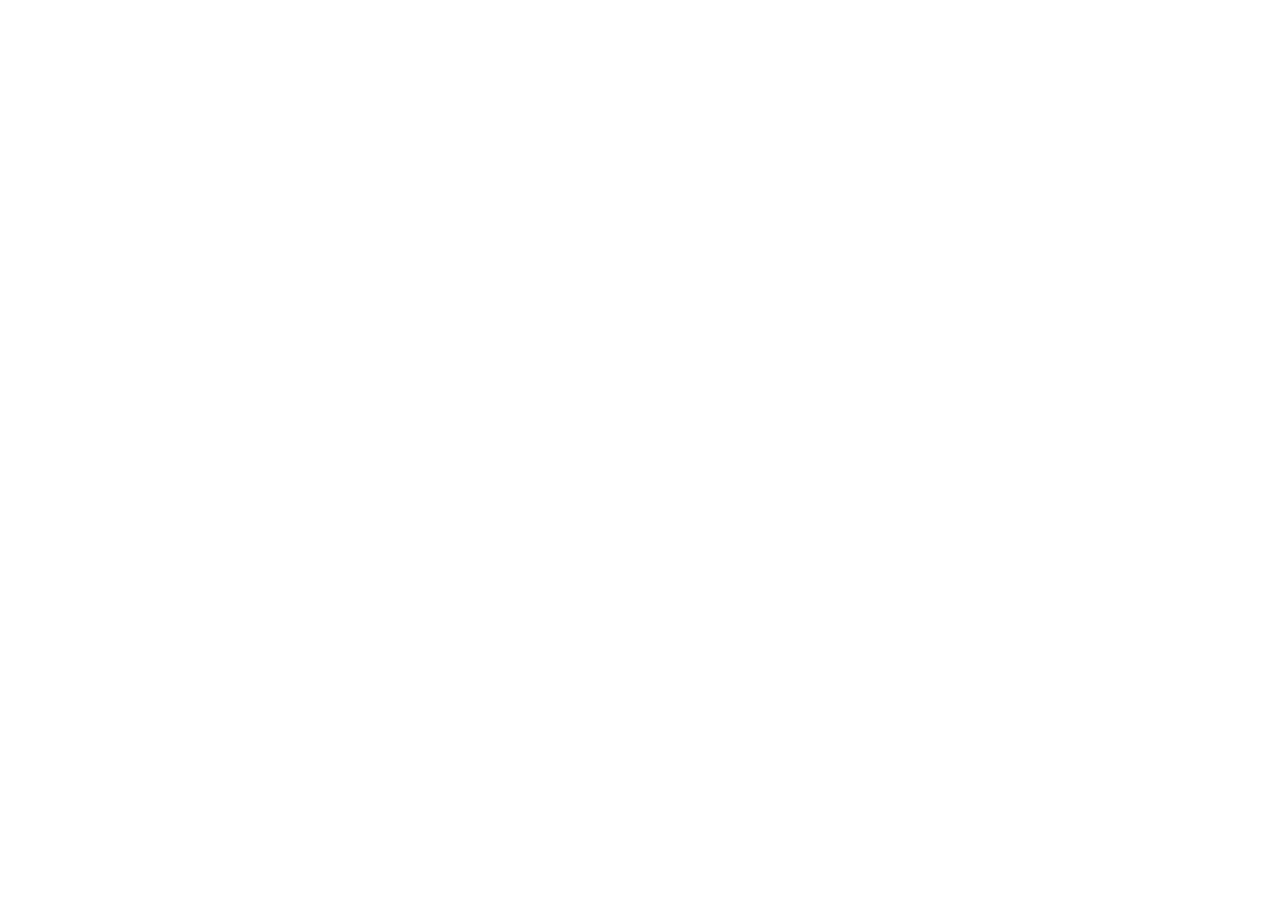
==== src/template.html @ 2986a125 "Initial commit" ====
<!doctype html>
<html lang="en">
  <head>
    <meta charset="UTF-8" />
    <meta name="viewport" content="width=device-width, initial-scale=1.0" />
    <title>App Title</title>
  </head>
  <body>
    <header>
      </div>
    </header>
    <main>
    </main>
    <footer>
    </footer>
  </body>
</html>
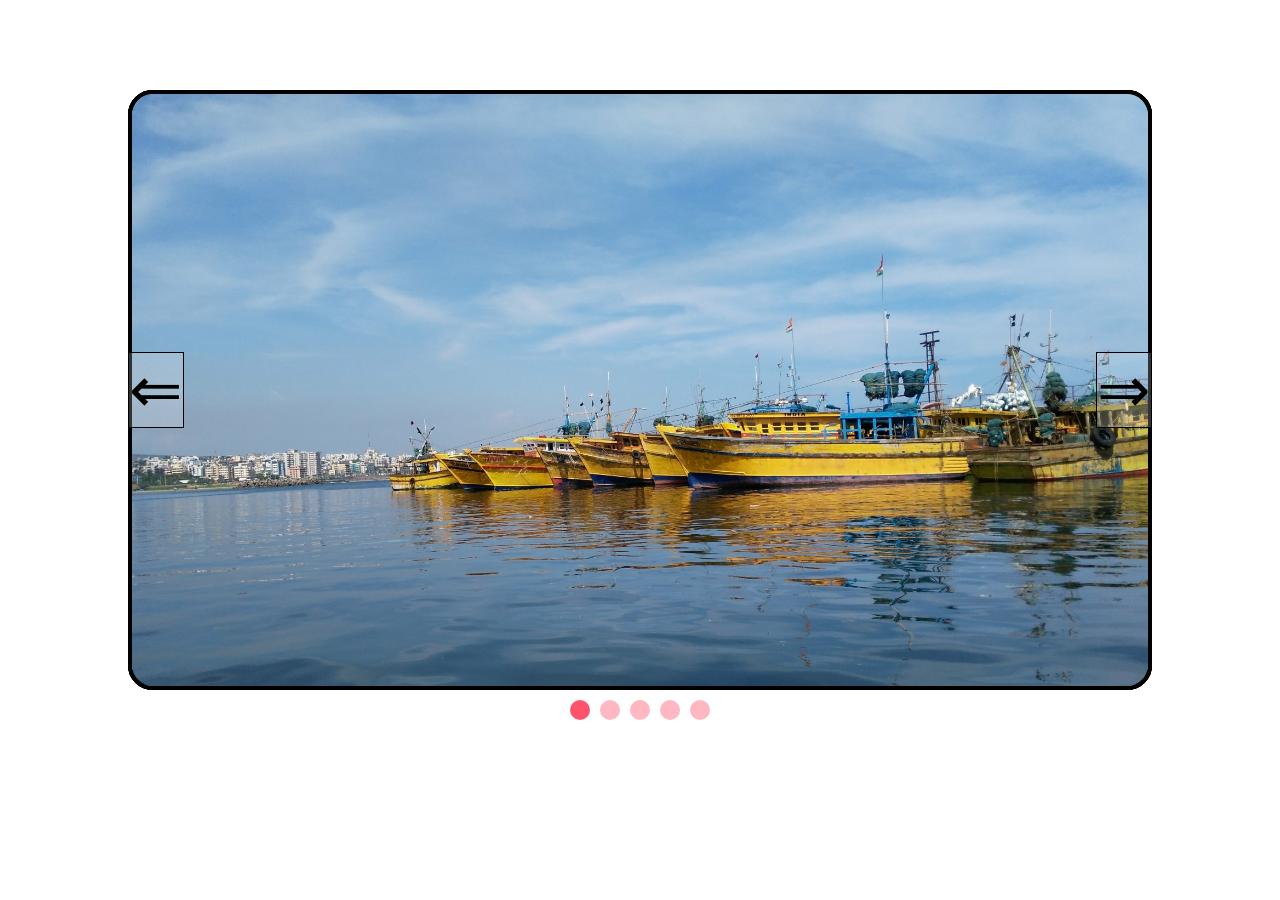
==== commit 5881727d: "Basic html/css structure done" ====
--- a/src/template.html
+++ b/src/template.html
@@ -3,13 +3,88 @@
   <head>
     <meta charset="UTF-8" />
     <meta name="viewport" content="width=device-width, initial-scale=1.0" />
-    <title>App Title</title>
+    <title>Image Carousel</title>
+    <link href="./css/styles.css" rel="stylesheet">
   </head>
   <body>
     <header>
-      </div>
     </header>
     <main>
+      <div class="carousel">
+        <button class="carousel__btn carousel__btn-previous">⇐</button>
+        <div class="carousel-slides-container">
+        <ul class="carousel-slides">
+          <li class="carousel-slide">
+            <img class="carousel-slide-image"src="./assets/images/slide-01.jpg">
+          </li>
+          <li class="carousel-slide">
+            <img class="carousel-slide-image"src="./assets/images/slide-02.jpg">
+          </li>
+          <li class="carousel-slide">
+            <img class="carousel-slide-image"src="./assets/images/slide-03.jpg">
+          </li>
+          <li class="carousel-slide">
+            <img class="carousel-slide-image"src="./assets/images/slide-04.jpg">
+          </li>
+          <li class="carousel-slide">
+            <img class="carousel-slide-image"src="./assets/images/slide-05.jpg">
+          </li>
+          <!-- <li class="carousel-slide">
+            <img class="carousel-slide-image"src="./assets/images/slide-06.jpg">
+          </li>
+          <li class="carousel-slide">
+            <img class="carousel-slide-image"src="./assets/images/slide-07.jpg">
+          </li>
+          <li class="carousel-slide">
+            <img class="carousel-slide-image"src="./assets/images/slide-08.jpg">
+          </li>
+          <li class="carousel-slide">
+            <img class="carousel-slide-image"src="./assets/images/slide-09.jpg">
+          </li>
+          <li class="carousel-slide">
+            <img class="carousel-slide-image"src="./assets/images/slide-10.jpg">
+          </li>
+          <li class="carousel-slide">
+            <img class="carousel-slide-image"src="./assets/images/slide-11.jpg">
+          </li>
+          <li class="carousel-slide">
+            <img class="carousel-slide-image"src="./assets/images/slide-12.jpg">
+          </li>
+          <li class="carousel-slide">
+            <img class="carousel-slide-image"src="./assets/images/slide-13.jpg">
+          </li>
+          <li class="carousel-slide">
+            <img class="carousel-slide-image"src="./assets/images/slide-14.jpg">
+          </li>
+          <li class="carousel-slide">
+            <img class="carousel-slide-image"src="./assets/images/slide-15.jpg">
+          </li>
+          <li class="carousel-slide">
+            <img class="carousel-slide-image"src="./assets/images/slide-16.jpg">
+          </li>
+          <li class="carousel-slide">
+            <img class="carousel-slide-image"src="./assets/images/slide-17.jpg">
+          </li>
+          <li class="carousel-slide">
+            <img class="carousel-slide-image"src="./assets/images/slide-18.jpg">
+          </li>
+                    <li class="carousel-slide">
+          <img class="carousel-slide-image"src="./assets/images/slide-19.jpg">
+          </li>
+          <li class="carousel-slide">
+            <img class="carousel-slide-image"src="./assets/images/slide-20.jpg">
+          </li> -->
+        </ul>
+        </div>
+        <button class="carousel__btn carousel__btn-next">⇒</button>
+        <div class="carousel-nav">
+          <button class="carousel-nav--button active-slide"></button>
+          <button class="carousel-nav--button"></button>
+          <button class="carousel-nav--button"></button>
+          <button class="carousel-nav--button"></button>
+          <button class="carousel-nav--button"></button>
+        </div>
+      </div>
     </main>
     <footer>
     </footer>
--- a/src/css/styles.css
+++ b/src/css/styles.css
@@ -0,0 +1,82 @@
+*, *::before, *::after{
+    margin: 0;
+    padding: 0;
+    box-sizing: border-box;
+}
+
+.carousel{
+    width: 80%;
+    height: 600px;
+    margin: 10vh auto;
+    position: relative;
+    /* overflow: hidden; */
+}
+
+.carousel-slides-container{
+    height: 100%;
+    padding: 0;
+    margin: 0;
+    position: relative;
+}
+
+.carousel__btn{
+    position: absolute;
+    top: 50%;
+    transform: translateY(-50%);
+    font-size: 4rem;
+    background-color: rgba(255, 255, 255, 0.2);
+    border: 1px black solid;
+    cursor: pointer;
+}
+
+.carousel__btn-next{
+    right:0;
+}
+
+.carousel__btn-previous{
+    z-index: 2;
+    left:0;
+}
+.carousel-slide{
+    position: absolute;
+    width: 100%;
+    top: 0;
+    bottom: 0;
+
+}
+
+.carousel-nav{
+    height: 40px;
+    display: flex;
+    justify-content: center;
+    align-items: center;
+    gap: 10px;
+}
+
+.carousel-nav--button{
+    height: 20px;
+    width:  20px;
+    border: none;
+    border-radius: 50%;
+    background-color: hsl(351, 100%, 86%);
+    cursor: pointer;
+}
+
+.active-slide{
+    background-color: hsl(351, 100%, 66%);
+}
+ul{
+    list-style: none;
+    margin: 0;
+    padding: 0;
+}
+
+.carousel-slide-image{
+    width: 100%;
+    height: 100%;
+    object-fit: cover;
+    object-position: center;
+    border: 4px black solid;
+    border-radius: 25px;
+}
+
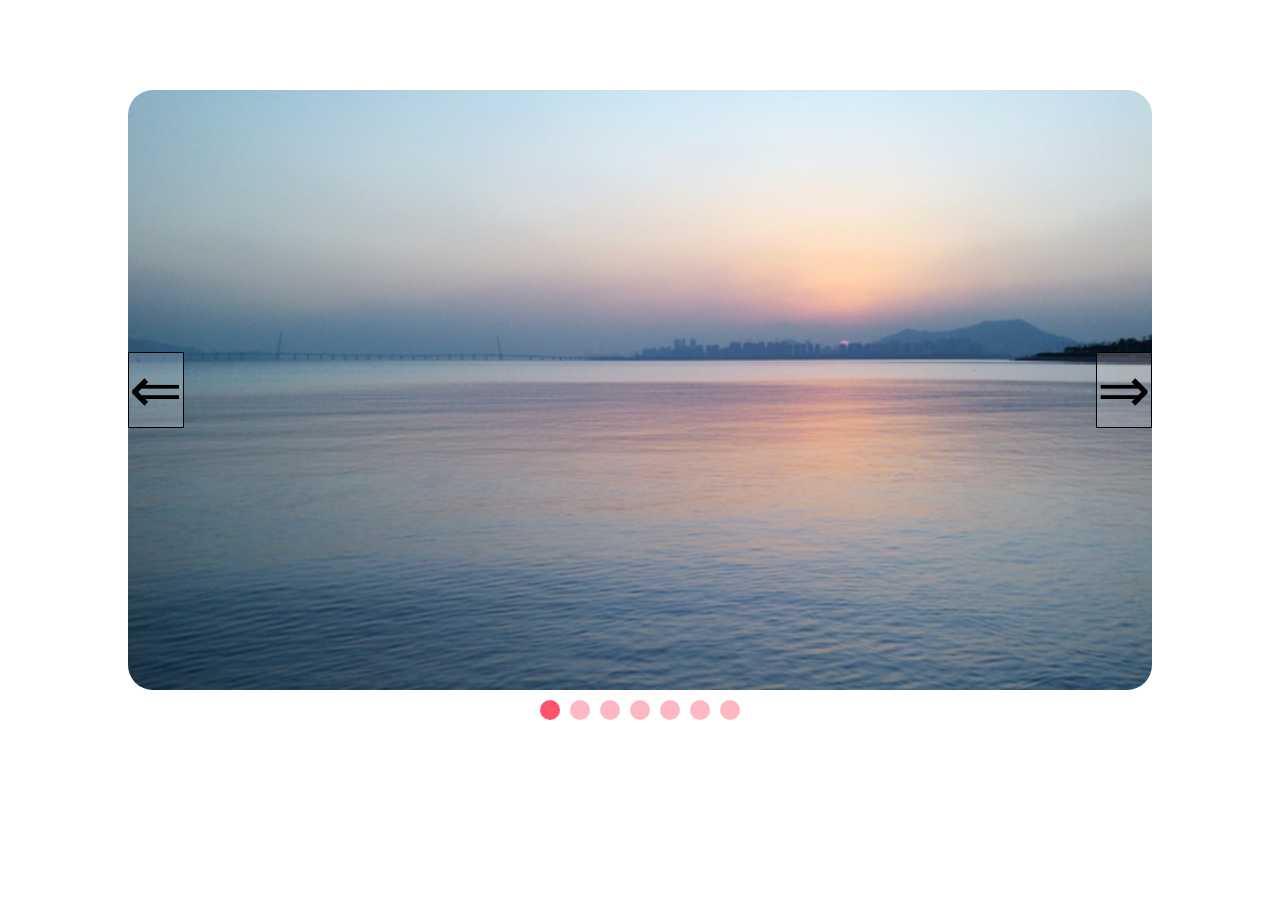
==== commit c7354c12: "WIP" ====
--- a/src/template.html
+++ b/src/template.html
@@ -5,6 +5,7 @@
     <meta name="viewport" content="width=device-width, initial-scale=1.0" />
     <title>Image Carousel</title>
     <link href="./css/styles.css" rel="stylesheet">
+    <script src="./script/runcarousel.js" defer></script>
   </head>
   <body>
     <header>
@@ -29,13 +30,13 @@
           <li class="carousel-slide">
             <img class="carousel-slide-image"src="./assets/images/slide-05.jpg">
           </li>
-          <!-- <li class="carousel-slide">
+          <li class="carousel-slide">
             <img class="carousel-slide-image"src="./assets/images/slide-06.jpg">
           </li>
           <li class="carousel-slide">
             <img class="carousel-slide-image"src="./assets/images/slide-07.jpg">
           </li>
-          <li class="carousel-slide">
+          <!-- <li class="carousel-slide">
             <img class="carousel-slide-image"src="./assets/images/slide-08.jpg">
           </li>
           <li class="carousel-slide">
@@ -77,13 +78,7 @@
         </ul>
         </div>
         <button class="carousel__btn carousel__btn-next">⇒</button>
-        <div class="carousel-nav">
-          <button class="carousel-nav--button active-slide"></button>
-          <button class="carousel-nav--button"></button>
-          <button class="carousel-nav--button"></button>
-          <button class="carousel-nav--button"></button>
-          <button class="carousel-nav--button"></button>
-        </div>
+        <div class="carousel-nav"></div>
       </div>
     </main>
     <footer>
--- a/src/css/styles.css
+++ b/src/css/styles.css
@@ -9,7 +9,6 @@
     height: 600px;
     margin: 10vh auto;
     position: relative;
-    /* overflow: hidden; */
 }
 
 .carousel-slides-container{
@@ -17,6 +16,7 @@
     padding: 0;
     margin: 0;
     position: relative;
+    overflow: hidden;
 }
 
 .carousel__btn{
@@ -27,6 +27,7 @@
     background-color: rgba(255, 255, 255, 0.2);
     border: 1px black solid;
     cursor: pointer;
+    z-index: 2;
 }
 
 .carousel__btn-next{
@@ -34,7 +35,6 @@
 }
 
 .carousel__btn-previous{
-    z-index: 2;
     left:0;
 }
 .carousel-slide{
@@ -42,7 +42,7 @@
     width: 100%;
     top: 0;
     bottom: 0;
-
+    z-index: 1;
 }
 
 .carousel-nav{
@@ -76,7 +76,6 @@
     height: 100%;
     object-fit: cover;
     object-position: center;
-    border: 4px black solid;
     border-radius: 25px;
 }
 
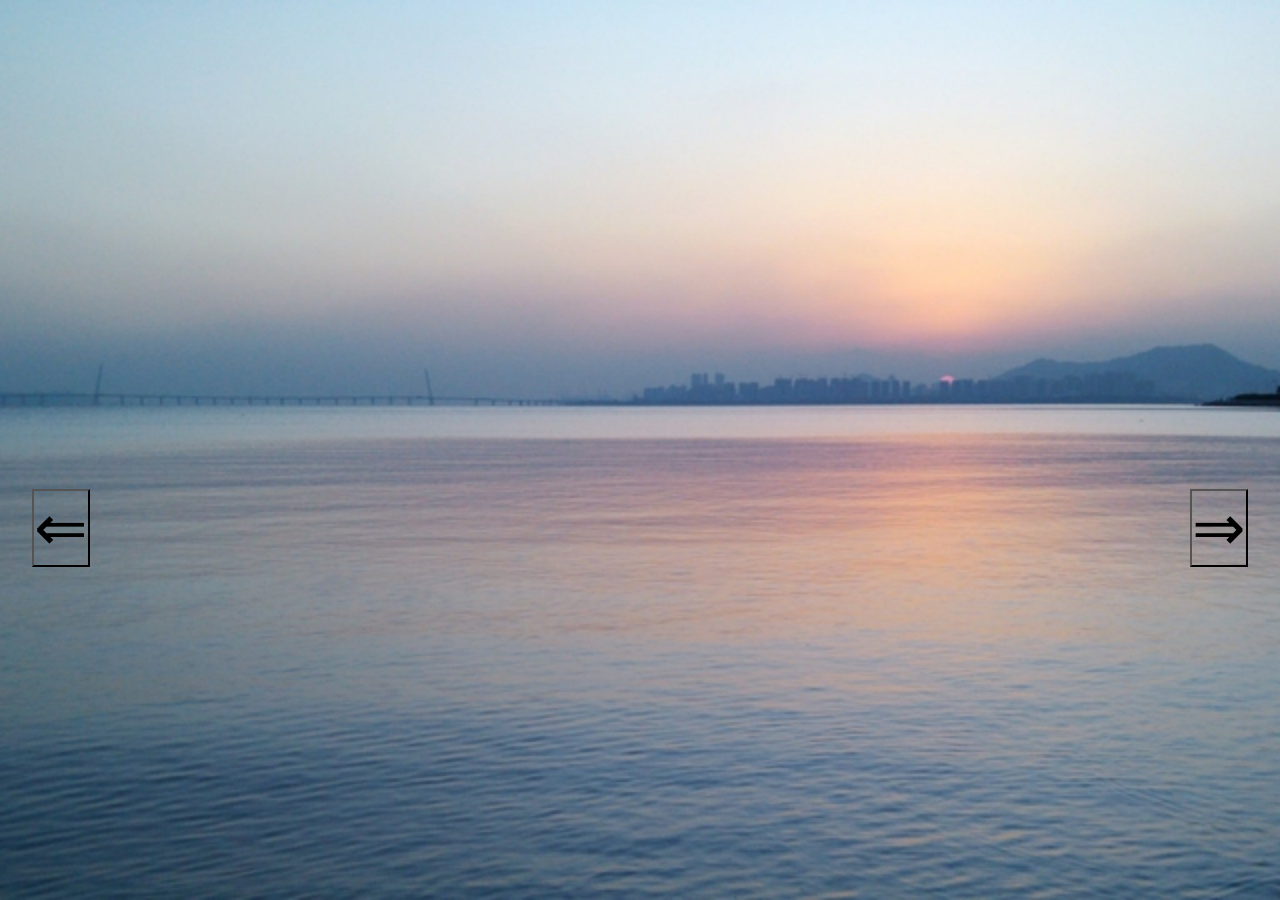
==== commit 168df062: "WIP" ====
--- a/src/template.html
+++ b/src/template.html
@@ -11,75 +11,75 @@
     <header>
     </header>
     <main>
-      <div class="carousel">
-        <button class="carousel__btn carousel__btn-previous">⇐</button>
-        <div class="carousel-slides-container">
-        <ul class="carousel-slides">
-          <li class="carousel-slide">
-            <img class="carousel-slide-image"src="./assets/images/slide-01.jpg">
-          </li>
-          <li class="carousel-slide">
-            <img class="carousel-slide-image"src="./assets/images/slide-02.jpg">
-          </li>
-          <li class="carousel-slide">
-            <img class="carousel-slide-image"src="./assets/images/slide-03.jpg">
-          </li>
-          <li class="carousel-slide">
-            <img class="carousel-slide-image"src="./assets/images/slide-04.jpg">
-          </li>
-          <li class="carousel-slide">
-            <img class="carousel-slide-image"src="./assets/images/slide-05.jpg">
-          </li>
-          <li class="carousel-slide">
-            <img class="carousel-slide-image"src="./assets/images/slide-06.jpg">
-          </li>
-          <li class="carousel-slide">
-            <img class="carousel-slide-image"src="./assets/images/slide-07.jpg">
-          </li>
-          <!-- <li class="carousel-slide">
-            <img class="carousel-slide-image"src="./assets/images/slide-08.jpg">
-          </li>
-          <li class="carousel-slide">
-            <img class="carousel-slide-image"src="./assets/images/slide-09.jpg">
-          </li>
-          <li class="carousel-slide">
-            <img class="carousel-slide-image"src="./assets/images/slide-10.jpg">
-          </li>
-          <li class="carousel-slide">
-            <img class="carousel-slide-image"src="./assets/images/slide-11.jpg">
-          </li>
-          <li class="carousel-slide">
-            <img class="carousel-slide-image"src="./assets/images/slide-12.jpg">
-          </li>
-          <li class="carousel-slide">
-            <img class="carousel-slide-image"src="./assets/images/slide-13.jpg">
-          </li>
-          <li class="carousel-slide">
-            <img class="carousel-slide-image"src="./assets/images/slide-14.jpg">
-          </li>
-          <li class="carousel-slide">
-            <img class="carousel-slide-image"src="./assets/images/slide-15.jpg">
-          </li>
-          <li class="carousel-slide">
-            <img class="carousel-slide-image"src="./assets/images/slide-16.jpg">
-          </li>
-          <li class="carousel-slide">
-            <img class="carousel-slide-image"src="./assets/images/slide-17.jpg">
-          </li>
-          <li class="carousel-slide">
-            <img class="carousel-slide-image"src="./assets/images/slide-18.jpg">
-          </li>
-                    <li class="carousel-slide">
-          <img class="carousel-slide-image"src="./assets/images/slide-19.jpg">
-          </li>
-          <li class="carousel-slide">
-            <img class="carousel-slide-image"src="./assets/images/slide-20.jpg">
-          </li> -->
-        </ul>
+      <section aria-label="Best Photos">
+        <div class="carousel">
+          <button class="carousel-button carousel-button--prev">&#8656</button>
+          <button class="carousel-button carousel-button--next">&#8658</button>
+          <ul>
+            <li class="slide active-slide">
+              <img src="./assets/images/slide-01.jpg">
+            </li>
+            <li class="slide">
+              <img src="./assets/images/slide-02.jpg">
+            </li>
+            <li class="slide">
+              <img src="./assets/images/slide-03.jpg">
+            </li>
+            <li class="slide">
+              <img src="./assets/images/slide-04.jpg">
+            </li>
+            <li class="slide">
+              <img src="./assets/images/slide-05.jpg">
+            </li>
+            <li class="slide">
+              <img src="./assets/images/slide-06.jpg">
+            </li>
+            <li class="slide">
+              <img src="./assets/images/slide-07.jpg">
+            </li>
+            <li class="slide">
+              <img src="./assets/images/slide-08.jpg">
+            </li>
+            <li class="slide">
+              <img src="./assets/images/slide-09.jpg">
+            </li>
+            <li class="slide">
+              <img src="./assets/images/slide-10.jpg">
+            </li>
+            <li class="slide">
+              <img src="./assets/images/slide-11.jpg">
+            </li>
+            <li class="slide">
+              <img src="./assets/images/slide-12.jpg">
+            </li>
+            <li class="slide">
+              <img src="./assets/images/slide-13.jpg">
+            </li>
+            <li class="slide">
+              <img src="./assets/images/slide-14.jpg">
+            </li>
+            <li class="slide">
+              <img src="./assets/images/slide-15.jpg">
+            </li>
+            <li class="slide">
+              <img src="./assets/images/slide-16.jpg">
+            </li>
+            <li class="slide">
+              <img src="./assets/images/slide-17.jpg">
+            </li>
+            <li class="slide">
+              <img src="./assets/images/slide-18.jpg">
+            </li>
+            <li class="slide">
+              <img src="./assets/images/slide-19.jpg">
+            </li>
+            <li class="slide">
+              <img src="./assets/images/slide-20.jpg">
+            </li>
+          </ul>
+          <div class="carousel-nav"></div>
         </div>
-        <button class="carousel__btn carousel__btn-next">⇒</button>
-        <div class="carousel-nav"></div>
-      </div>
+      </section>
     </main>
     <footer>
     </footer>
--- a/src/css/styles.css
+++ b/src/css/styles.css
@@ -5,77 +5,52 @@
 }
 
 .carousel{
-    width: 80%;
-    height: 600px;
-    margin: 10vh auto;
+    height: 100vh;
+    width: 100vw;
     position: relative;
 }
 
-.carousel-slides-container{
+.slide{
+    position: absolute;
+    inset: 0;
+    opacity:0;
+}
+
+.slide > img{
+    display: block;
     height: 100%;
+    width: 100%;
+    object-fit: cover;
+    object-position: center;
+}
+.slide.active-slide{
+    opacity: 1;
+}
+
+.carousel >ul{
     padding: 0;
     margin: 0;
-    position: relative;
-    overflow: hidden;
+    list-style: none;
 }
 
-.carousel__btn{
+.carousel-button{
+    font-size: 4rem;
     position: absolute;
+    background: transparent;
     top: 50%;
-    transform: translateY(-50%);
-    font-size: 4rem;
-    background-color: rgba(255, 255, 255, 0.2);
-    border: 1px black solid;
-    cursor: pointer;
+    transform: translateY(50%);
     z-index: 2;
 }
 
-.carousel__btn-next{
-    right:0;
+.carousel-button--prev{
+    left: 2rem;
 }
 
-.carousel__btn-previous{
-    left:0;
-}
-.carousel-slide{
-    position: absolute;
-    width: 100%;
-    top: 0;
-    bottom: 0;
-    z-index: 1;
+.carousel-button--next{
+    right: 2rem;
 }
 
 .carousel-nav{
-    height: 40px;
-    display: flex;
-    justify-content: center;
-    align-items: center;
-    gap: 10px;
+    position:absolute;
+    bottom: 0;    
 }
-
-.carousel-nav--button{
-    height: 20px;
-    width:  20px;
-    border: none;
-    border-radius: 50%;
-    background-color: hsl(351, 100%, 86%);
-    cursor: pointer;
-}
-
-.active-slide{
-    background-color: hsl(351, 100%, 66%);
-}
-ul{
-    list-style: none;
-    margin: 0;
-    padding: 0;
-}
-
-.carousel-slide-image{
-    width: 100%;
-    height: 100%;
-    object-fit: cover;
-    object-position: center;
-    border-radius: 25px;
-}
-
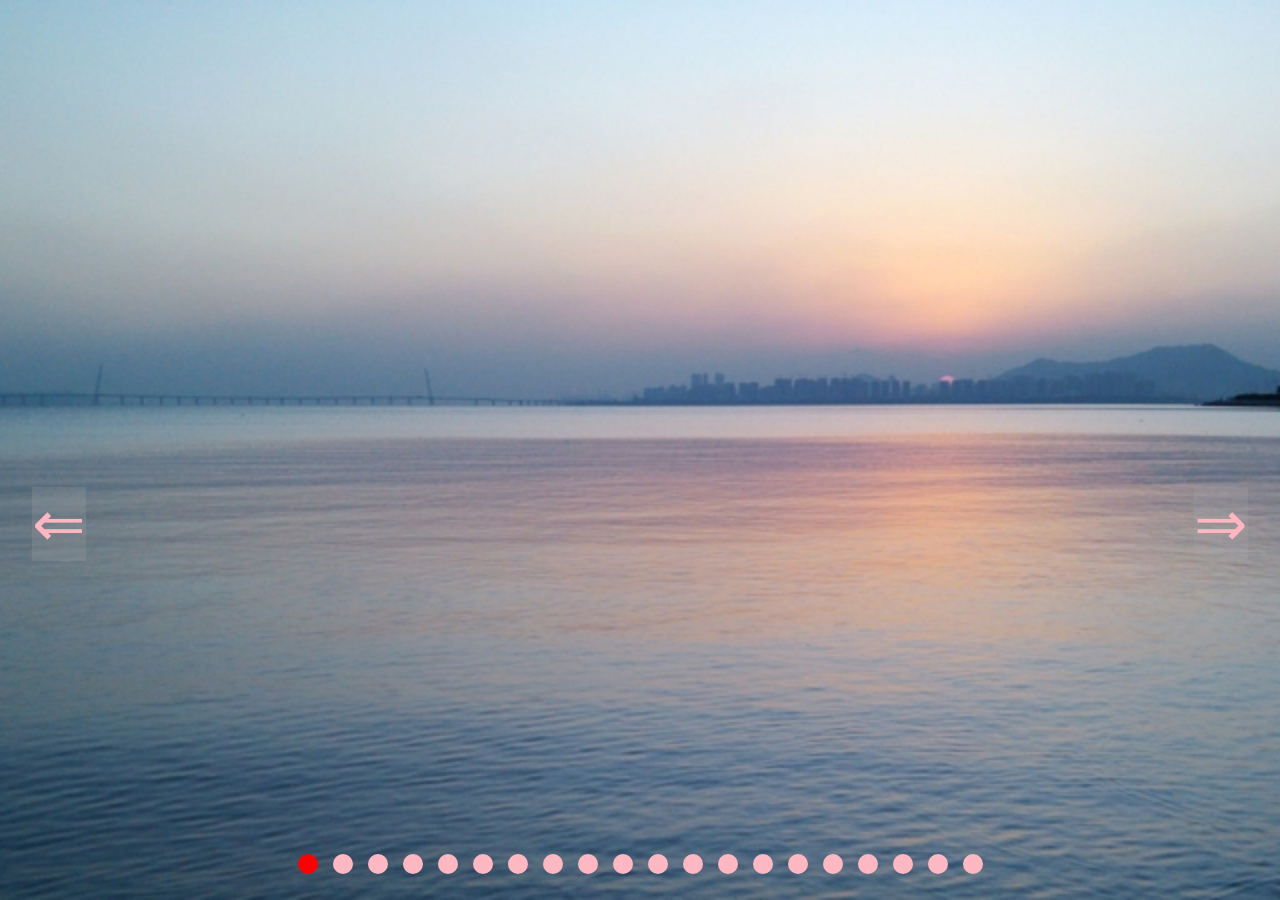
==== commit 19051dc0: "WIP" ====
--- a/src/template.html
+++ b/src/template.html
@@ -15,8 +15,8 @@
         <div class="carousel">
           <button class="carousel-button carousel-button--prev">&#8656</button>
           <button class="carousel-button carousel-button--next">&#8658</button>
-          <ul>
-            <li class="slide active-slide">
+          <ul class="slides-list">
+            <li class="slide">
               <img src="./assets/images/slide-01.jpg">
             </li>
             <li class="slide">
--- a/src/css/styles.css
+++ b/src/css/styles.css
@@ -23,7 +23,7 @@
     object-fit: cover;
     object-position: center;
 }
-.slide.active-slide{
+.slide.slide-active{
     opacity: 1;
 }
 
@@ -39,7 +39,11 @@
     background: transparent;
     top: 50%;
     transform: translateY(50%);
+    border: none;
     z-index: 2;
+    cursor: pointer;
+    color: lightpink;
+    background-color: rgba(169, 169, 169,0.2);
 }
 
 .carousel-button--prev{
@@ -52,5 +56,26 @@
 
 .carousel-nav{
     position:absolute;
-    bottom: 0;    
+    bottom: 1rem;
+    display: flex; 
+    justify-content: center;
+    align-items: center;
+    width: 100vw;
+    gap:15px;
+    z-index: 2;
 }
+
+.carousel-nav--button{
+    background-color: hsl(351, 100%, 86%); 
+    height: 20px;
+    width: 20px;
+    margin: 10px 0px;
+    border: none;
+    border-radius: 50%;
+
+}
+
+.carousel-nav--button.slide-active{
+    background-color: red;
+
+}
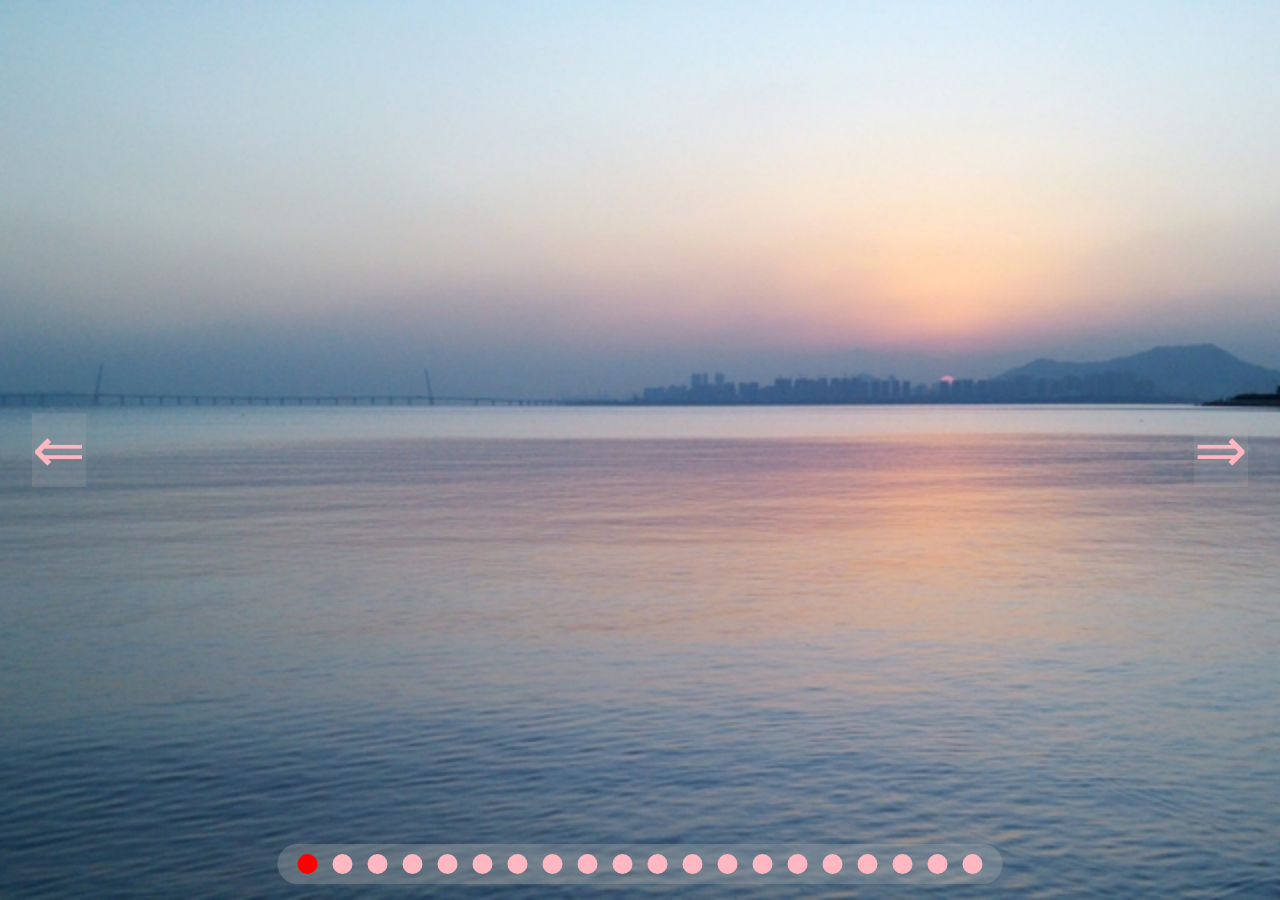
==== commit d4b71d30: "Completed" ====
--- a/src/template.html
+++ b/src/template.html
@@ -15,7 +15,7 @@
         <div class="carousel">
           <button class="carousel-button carousel-button--prev">&#8656</button>
           <button class="carousel-button carousel-button--next">&#8658</button>
-          <ul class="slides-list">
+          <ul class="slides-container">
             <li class="slide">
               <img src="./assets/images/slide-01.jpg">
             </li>
--- a/src/css/styles.css
+++ b/src/css/styles.css
@@ -14,6 +14,7 @@
     position: absolute;
     inset: 0;
     opacity:0;
+    transition: 300ms opacity ease-out;
 }
 
 .slide > img{
@@ -38,7 +39,7 @@
     position: absolute;
     background: transparent;
     top: 50%;
-    transform: translateY(50%);
+    transform: translateY(-50%);
     border: none;
     z-index: 2;
     cursor: pointer;
@@ -60,9 +61,14 @@
     display: flex; 
     justify-content: center;
     align-items: center;
-    width: 100vw;
+    width: fit-content;
+    left: 50%;
+    transform: translateX(-50%);
     gap:15px;
     z-index: 2;
+    background-color: rgba(169, 169, 169,0.35);
+    padding-inline: 20px;
+    border-radius: 25px;
 }
 
 .carousel-nav--button{
@@ -72,6 +78,7 @@
     margin: 10px 0px;
     border: none;
     border-radius: 50%;
+    cursor: pointer;
 
 }
 
